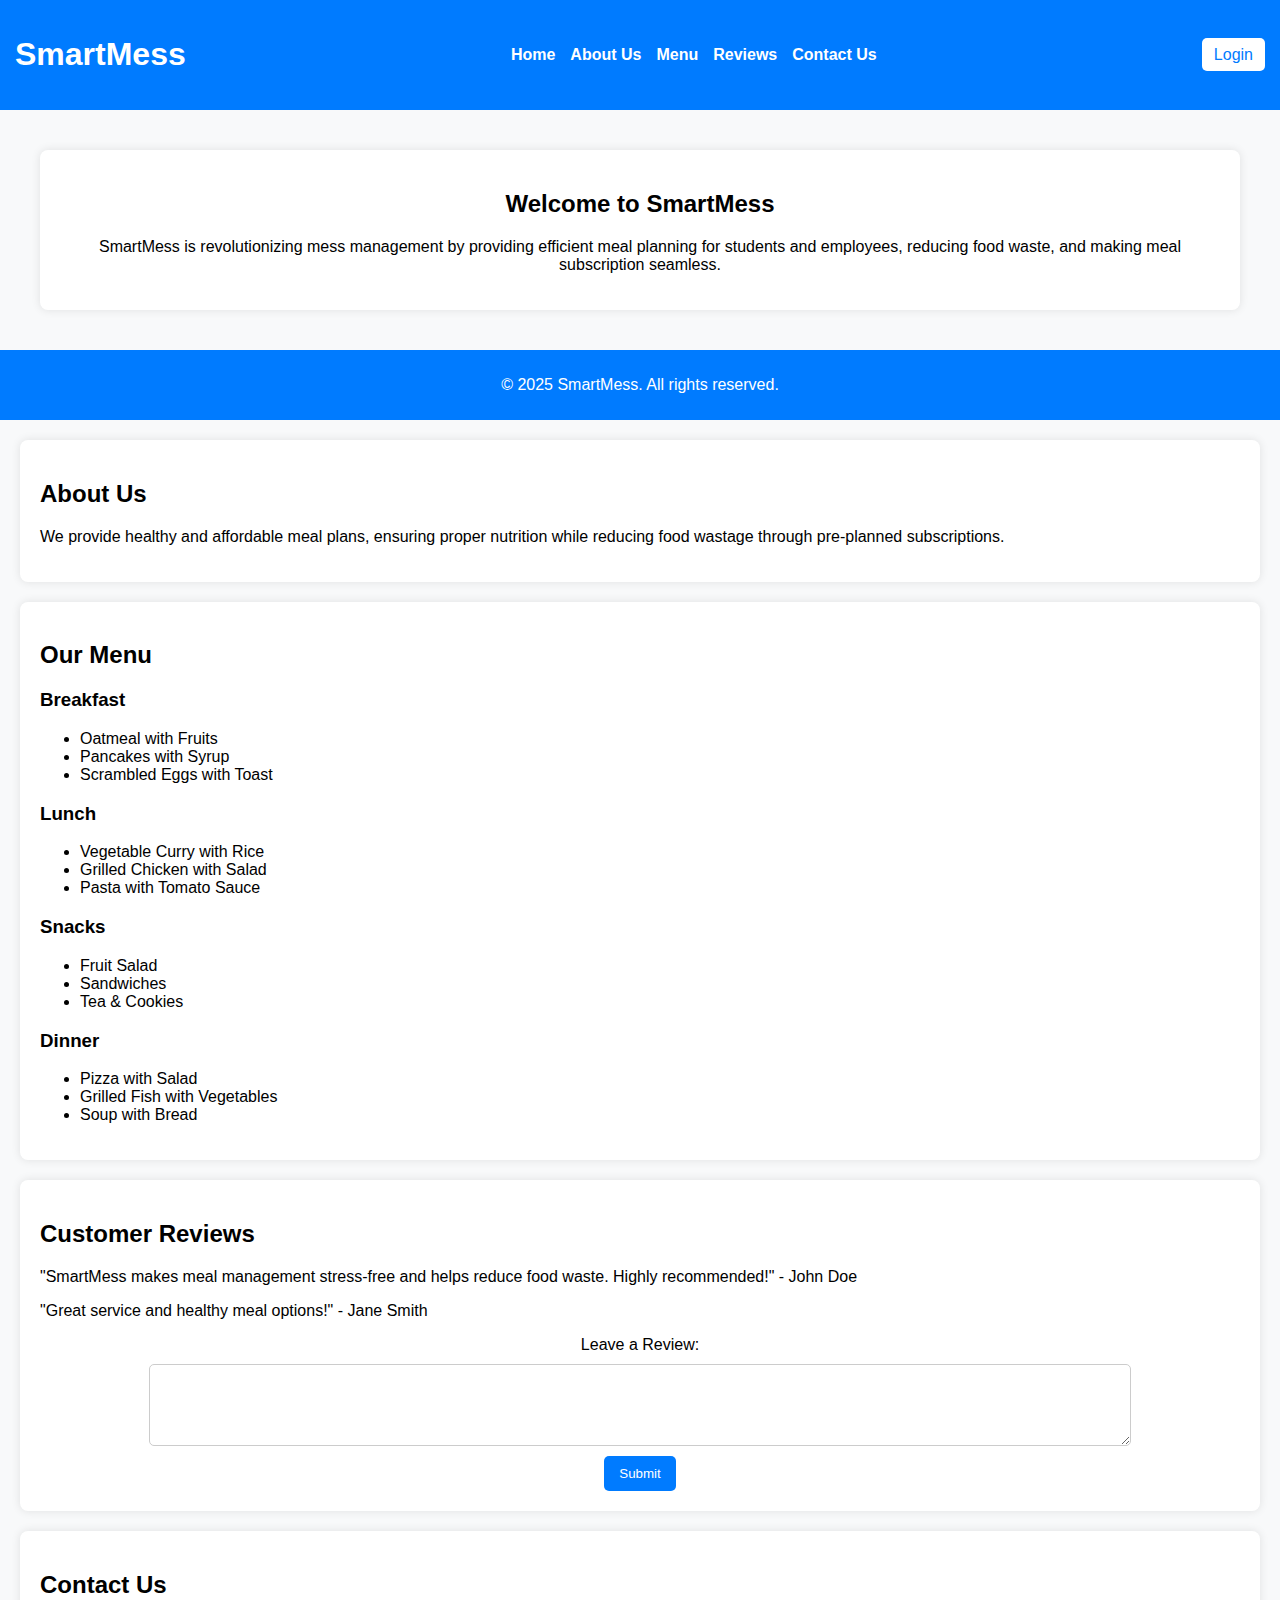
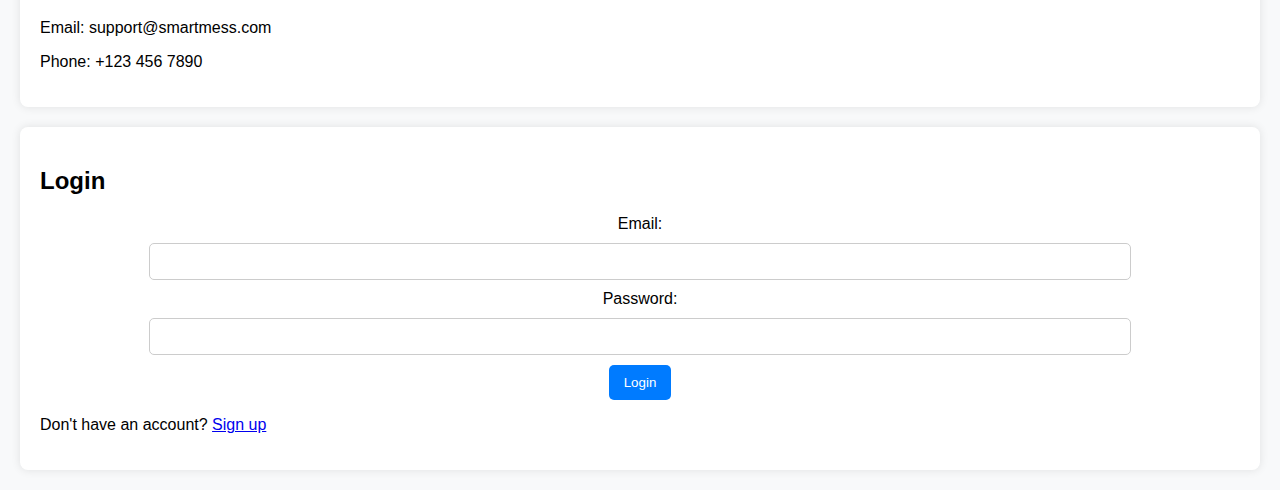
==== index.html @ e80004be "Add files via upload" ====
<!DOCTYPE html>
<html lang="en">
<head>
    <meta charset="UTF-8">
    <meta name="viewport" content="width=device-width, initial-scale=1.0">
    <title>SmartMess - Home</title>
    <link rel="stylesheet" href="styles.css">
</head>
<body>
    <header>
        <h1 text-align="centre">SmartMess</h1>
        <nav>
            <ul>
                <li><a href="index.html">Home</a></li>
                <li><a href="about.html">About Us</a></li>
                <li><a href="menu.html">Menu</a></li>
                <li><a href="reviews.html">Reviews</a></li>
                <li><a href="contact.html">Contact Us</a></li>
            </ul>
        </nav>
        <div class="login-bar">
            <a href="login.html" class="btn">Login</a>
        </div>
    </header>
    
    <main>
        <section id="home">
            <h2>Welcome to SmartMess</h2>
            <p>SmartMess is revolutionizing mess management by providing efficient meal planning for students and employees, reducing food waste, and making meal subscription seamless.</p>
        </section>
    </main>

    <footer>
        <p>&copy; 2025 SmartMess. All rights reserved.</p>
    </footer>

    <!-- About Us Page -->
    <section id="about">
        <h2>About Us</h2>
        <p>We provide healthy and affordable meal plans, ensuring proper nutrition while reducing food wastage through pre-planned subscriptions.</p>
    </section>

    <!-- Menu Page -->
    <section id="menu">
        <h2>Our Menu</h2>
        <h3>Breakfast</h3>
        <ul>
            <li>Oatmeal with Fruits</li>
            <li>Pancakes with Syrup</li>
            <li>Scrambled Eggs with Toast</li>
        </ul>
        <h3>Lunch</h3>
        <ul>
            <li>Vegetable Curry with Rice</li>
            <li>Grilled Chicken with Salad</li>
            <li>Pasta with Tomato Sauce</li>
        </ul>
        <h3>Snacks</h3>
        <ul>
            <li>Fruit Salad</li>
            <li>Sandwiches</li>
            <li>Tea & Cookies</li>
        </ul>
        <h3>Dinner</h3>
        <ul>
            <li>Pizza with Salad</li>
            <li>Grilled Fish with Vegetables</li>
            <li>Soup with Bread</li>
        </ul>
    </section>

    <!-- Reviews Page -->
    <section id="reviews">
        <h2>Customer Reviews</h2>
        <p>"SmartMess makes meal management stress-free and helps reduce food waste. Highly recommended!" - John Doe</p>
        <p>"Great service and healthy meal options!" - Jane Smith</p>
        <form>
            <label for="review">Leave a Review:</label>
            <textarea id="review" name="review" rows="4"></textarea>
            <button type="submit">Submit</button>
        </form>
    </section>

    <!-- Contact Us Page -->
    <section id="contact">
        <h2>Contact Us</h2>
        <p>Email: support@smartmess.com</p>
        <p>Phone: +123 456 7890</p>
    </section>

    <!-- Login Page -->
    <section id="login">
        <h2>Login</h2>
        <form action="#" method="POST">
            <label for="email">Email:</label>
            <input type="email" id="email" name="email" required>
            
            <label for="password">Password:</label>
            <input type="password" id="password" name="password" required>
            
            <button type="submit">Login</button>
        </form>
        <p>Don't have an account? <a href="signup.html">Sign up</a></p>
    </section>
</body>
</html>
---- styles.css ----
/* styles.css */
body {
  font-family: Arial, sans-serif;
  margin: 0;
  padding: 0;
  background-color: #f8f9fa;
}

header {
  display: flex;
  justify-content: space-between;
  align-items: center;
  background-color: #007bff;
  padding: 15px;
  color: white;
}

nav ul {
  list-style: none;
  display: flex;
  gap: 15px;
  margin: 0;
  padding: 0;
}

nav ul li a {
  color: white;
  text-decoration: none;
  font-weight: bold;
}

nav ul li a:hover {
  text-decoration: underline;
}

.login-bar .btn {
  background-color: white;
  color: #007bff;
  padding: 8px 12px;
  text-decoration: none;
  border-radius: 5px;
}

main {
  padding: 20px;
  text-align: center;
}

section {
  padding: 20px;
  margin: 20px;
  background-color: white;
  border-radius: 8px;
  box-shadow: 0px 0px 10px rgba(0, 0, 0, 0.1);
}

form {
  display: flex;
  flex-direction: column;
  align-items: center;
  gap: 10px;
}

form input, form textarea {
  width: 80%;
  padding: 10px;
  border: 1px solid #ccc;
  border-radius: 5px;
}

button {
  background-color: #007bff;
  color: white;
  border: none;
  padding: 10px 15px;
  cursor: pointer;
  border-radius: 5px;
}

button:hover {
  background-color: #0056b3;
}

footer {
  text-align: center;
  padding: 10px;
  background-color: #007bff;
  color: white;
}
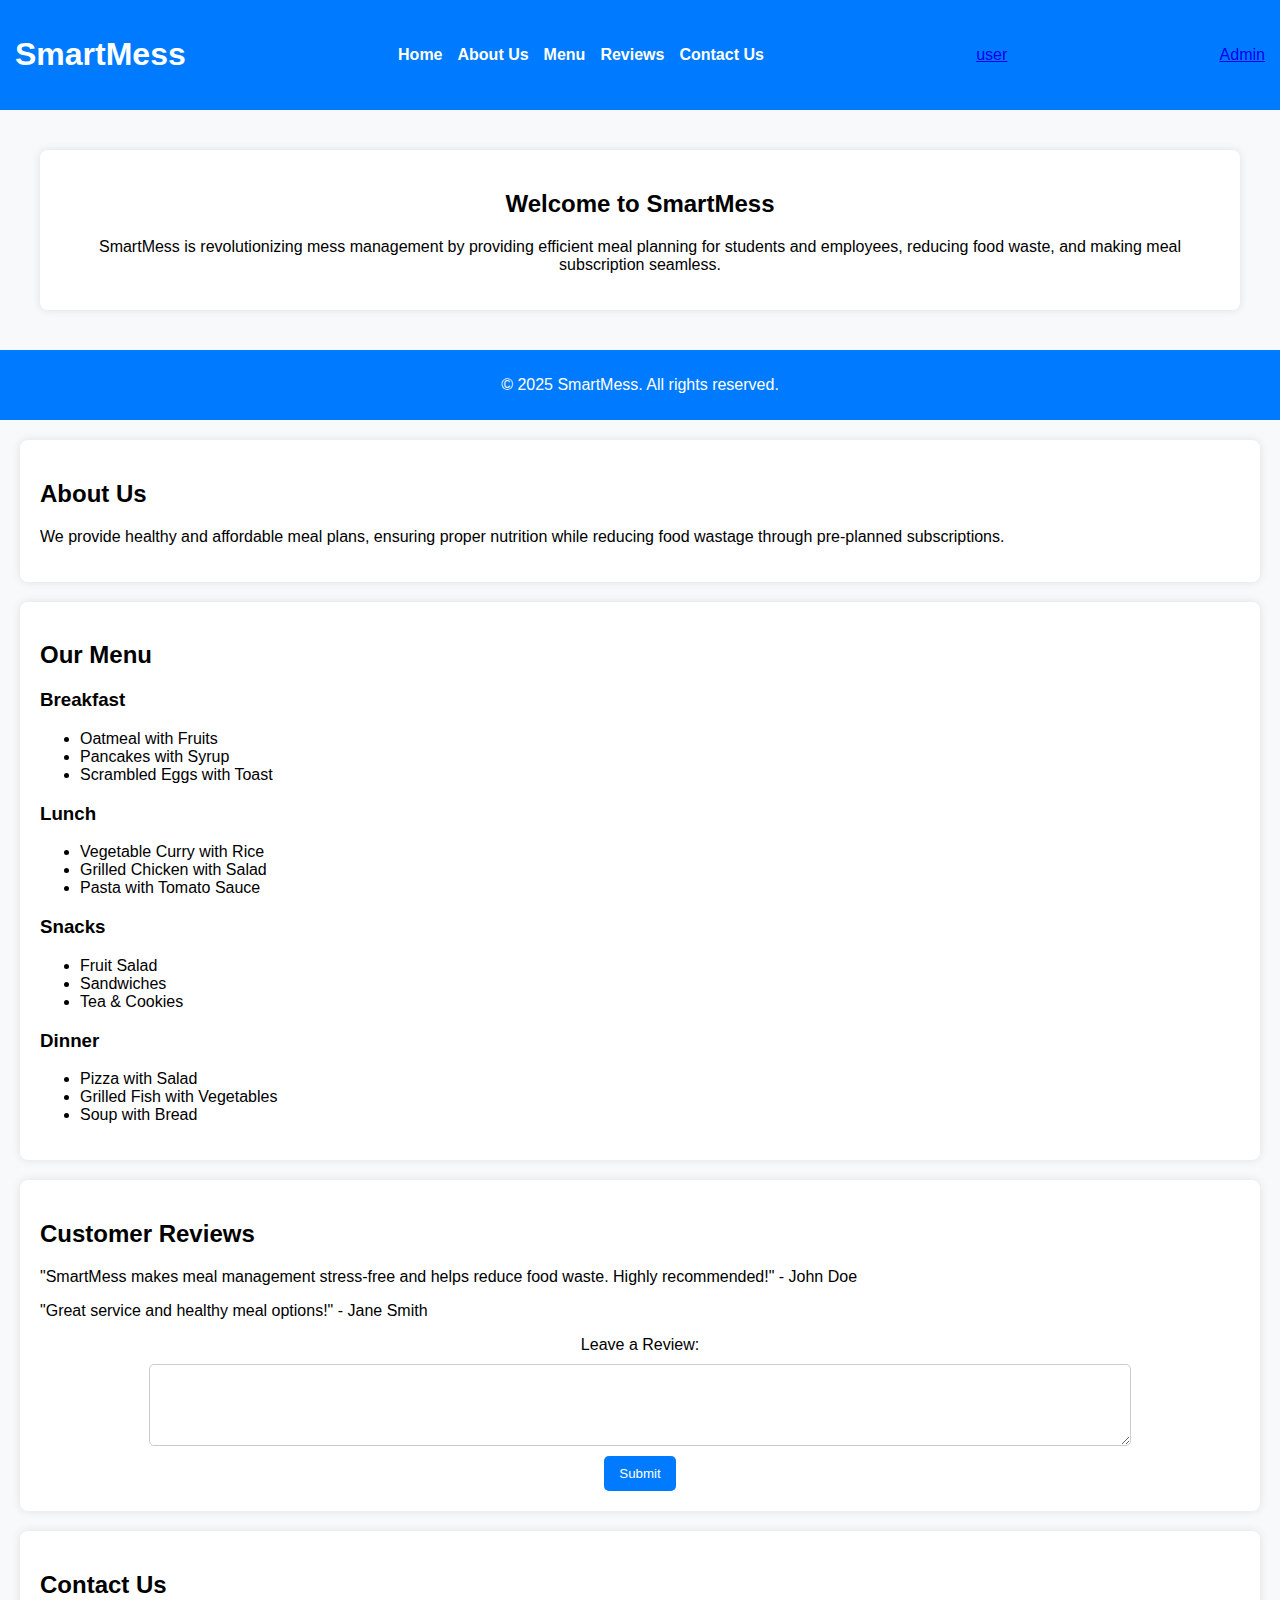
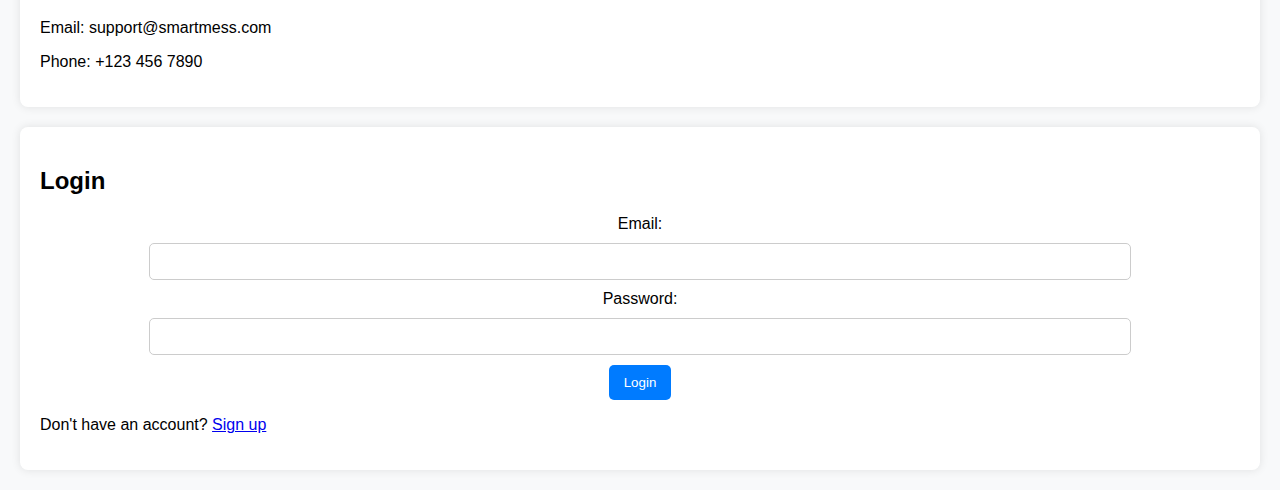
==== commit 6d676d7a: "Update index.html" ====
--- a/index.html
+++ b/index.html
@@ -7,19 +7,23 @@
     <link rel="stylesheet" href="styles.css">
 </head>
 <body>
-    <header>
+<header>
         <h1 text-align="centre">SmartMess</h1>
         <nav>
             <ul>
-                <li><a href="index.html">Home</a></li>
+                    <li><a href="index.html">Home</a></li>
                 <li><a href="about.html">About Us</a></li>
                 <li><a href="menu.html">Menu</a></li>
                 <li><a href="reviews.html">Reviews</a></li>
                 <li><a href="contact.html">Contact Us</a></li>
+                
             </ul>
         </nav>
-        <div class="login-bar">
-            <a href="login.html" class="btn">Login</a>
+        <div class="user-bar">
+            <a href="user.html" class="btn">user</a>
+        </div>
+        <div class="Admin-bar">
+            <a href="Admin.html" class="btn">Admin</a>
         </div>
     </header>
     
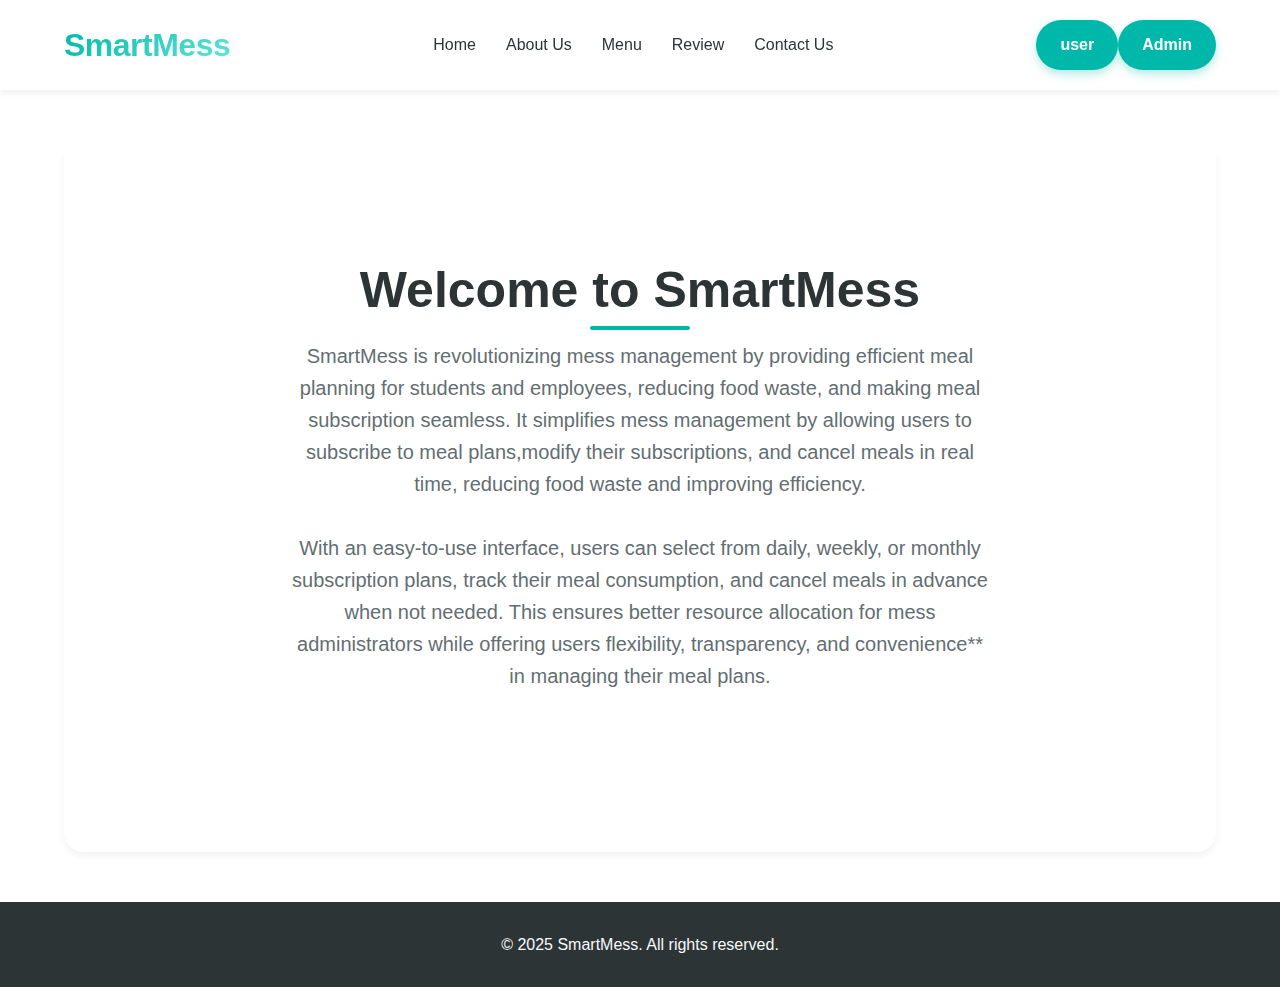
==== commit 9ebfd783: "Update index.html" ====
--- a/index.html
+++ b/index.html
@@ -11,101 +11,43 @@
         <h1 text-align="centre">SmartMess</h1>
         <nav>
             <ul>
-                    <li><a href="index.html">Home</a></li>
-                <li><a href="about.html">About Us</a></li>
-                <li><a href="menu.html">Menu</a></li>
-                <li><a href="reviews.html">Reviews</a></li>
-                <li><a href="contact.html">Contact Us</a></li>
+                    <li><a href="/index.html">Home</a></li>
+                <li><a href="/about.html">About Us</a></li>
+                <li><a href="/menu.html">Menu</a></li>
+                <li><a href="/reviews.html">Review</a></li>
+                <li><a href="/contact.html">Contact Us</a></li>
                 
             </ul>
         </nav>
         <div class="user-bar">
-            <a href="user.html" class="btn">user</a>
+            <a href="/user profile.html" class="btn">user</a>
         </div>
         <div class="Admin-bar">
-            <a href="Admin.html" class="btn">Admin</a>
+            <a href="/admin form.html" class="btn">Admin</a>
         </div>
     </header>
     
     <main>
         <section id="home">
             <h2>Welcome to SmartMess</h2>
-            <p>SmartMess is revolutionizing mess management by providing efficient meal planning for students and employees, reducing food waste, and making meal subscription seamless.</p>
+            <p>
+                SmartMess is revolutionizing mess management by providing efficient meal planning for students and employees, reducing food waste, and making meal subscription seamless. It simplifies mess management by allowing users to subscribe to meal plans,modify their subscriptions, and cancel meals in real time, reducing food waste and improving efficiency.  
+                <br>
+                <br>
+                
+                With an easy-to-use interface, users can select from daily, weekly, or monthly subscription plans, track their meal consumption, and cancel meals in advance when not needed. This ensures better resource allocation for mess administrators while offering users flexibility, transparency, and convenience** in managing their meal plans.
+            </p>
         </section>
+        
     </main>
+
 
     <footer>
         <p>&copy; 2025 SmartMess. All rights reserved.</p>
     </footer>
 
-    <!-- About Us Page -->
-    <section id="about">
-        <h2>About Us</h2>
-        <p>We provide healthy and affordable meal plans, ensuring proper nutrition while reducing food wastage through pre-planned subscriptions.</p>
-    </section>
-
-    <!-- Menu Page -->
-    <section id="menu">
-        <h2>Our Menu</h2>
-        <h3>Breakfast</h3>
-        <ul>
-            <li>Oatmeal with Fruits</li>
-            <li>Pancakes with Syrup</li>
-            <li>Scrambled Eggs with Toast</li>
-        </ul>
-        <h3>Lunch</h3>
-        <ul>
-            <li>Vegetable Curry with Rice</li>
-            <li>Grilled Chicken with Salad</li>
-            <li>Pasta with Tomato Sauce</li>
-        </ul>
-        <h3>Snacks</h3>
-        <ul>
-            <li>Fruit Salad</li>
-            <li>Sandwiches</li>
-            <li>Tea & Cookies</li>
-        </ul>
-        <h3>Dinner</h3>
-        <ul>
-            <li>Pizza with Salad</li>
-            <li>Grilled Fish with Vegetables</li>
-            <li>Soup with Bread</li>
-        </ul>
-    </section>
-
-    <!-- Reviews Page -->
-    <section id="reviews">
-        <h2>Customer Reviews</h2>
-        <p>"SmartMess makes meal management stress-free and helps reduce food waste. Highly recommended!" - John Doe</p>
-        <p>"Great service and healthy meal options!" - Jane Smith</p>
-        <form>
-            <label for="review">Leave a Review:</label>
-            <textarea id="review" name="review" rows="4"></textarea>
-            <button type="submit">Submit</button>
-        </form>
-    </section>
-
-    <!-- Contact Us Page -->
-    <section id="contact">
-        <h2>Contact Us</h2>
-        <p>Email: support@smartmess.com</p>
-        <p>Phone: +123 456 7890</p>
-    </section>
-
-    <!-- Login Page -->
-    <section id="login">
-        <h2>Login</h2>
-        <form action="#" method="POST">
-            <label for="email">Email:</label>
-            <input type="email" id="email" name="email" required>
-            
-            <label for="password">Password:</label>
-            <input type="password" id="password" name="password" required>
-            
-            <button type="submit">Login</button>
-        </form>
-        <p>Don't have an account? <a href="signup.html">Sign up</a></p>
-    </section>
+    
+    
 </body>
 </html>
 
--- a/styles.css
+++ b/styles.css
@@ -1,89 +1,449 @@
-/* styles.css */
-body {
-  font-family: Arial, sans-serif;
+/* Reset and Base Styles */
+* {
   margin: 0;
   padding: 0;
-  background-color: #f8f9fa;
-}
-
+  box-sizing: border-box;
+}
+
+:root {
+  --primary: #00b8a9;
+  --primary-light: #61e4d9;
+  --secondary: #f8615a;
+  --secondary-light: #ff8c87;
+  --text-dark: #2d3436;
+  --text-light: #636e72;
+  --background: #ffffff;
+  --background-alt: #f7f9fc;
+  --border: #e0e0e0;
+  --shadow: 0 4px 6px rgba(0, 0, 0, 0.05);
+  --shadow-hover: 0 10px 15px rgba(0, 0, 0, 0.1);
+  --transition: all 0.3s ease;
+}
+
+html {
+  font-size: 62.5%;
+  scroll-behavior: smooth;
+}
+
+body {
+  font-family: 'Inter', 'Segoe UI', Roboto, sans-serif;
+  font-size: 1.6rem;
+  line-height: 1.6;
+  color: var(--text-dark);
+  background-color: var(--background);
+  overflow-x: hidden;
+  cursor: url('data:image/svg+xml;utf8,<svg xmlns="http://www.w3.org/2000/svg" width="24" height="24" viewBox="0 0 24 24" fill="none" stroke="%2300b8a9" stroke-width="2" stroke-linecap="round" stroke-linejoin="round"><circle cx="12" cy="12" r="10"/></svg>') 12 12, auto;
+}
+
+a, button, input[type="submit"], .btn {
+  cursor: url('data:image/svg+xml;utf8,<svg xmlns="http://www.w3.org/2000/svg" width="24" height="24" viewBox="0 0 24 24" fill="none" stroke="%23f8615a" stroke-width="2" stroke-linecap="round" stroke-linejoin="round"><path d="M5 12h14"/><path d="M12 5l7 7-7 7"/></svg>') 12 12, pointer;
+}
+
+/* Typography */
+h1, h2, h3, h4, h5, h6 {
+  font-weight: 700;
+  line-height: 1.2;
+  margin-bottom: 2rem;
+  color: var(--text-dark);
+}
+
+h1 {
+  font-size: 4.8rem;
+  letter-spacing: -0.5px;
+}
+
+h2 {
+  font-size: 3.6rem;
+  position: relative;
+  display: inline-block;
+  margin-bottom: 4rem;
+}
+
+h2::after {
+  content: '';
+  position: absolute;
+  bottom: -1rem;
+  left: 0;
+  width: 60px;
+  height: 4px;
+  background-color: var(--primary);
+  border-radius: 2px;
+}
+
+h3 {
+  font-size: 2.4rem;
+  margin-bottom: 1.5rem;
+}
+
+p {
+  margin-bottom: 2rem;
+  color: var(--text-light);
+}
+
+a {
+  text-decoration: none;
+  color: var(--primary);
+  transition: var(--transition);
+}
+
+a:hover {
+  color: var(--primary-light);
+}
+
+/* Layout */
 header {
   display: flex;
   justify-content: space-between;
   align-items: center;
-  background-color: #007bff;
-  padding: 15px;
+  padding: 2rem 5%;
+  background-color: var(--background);
+  box-shadow: var(--shadow);
+  position: sticky;
+  top: 0;
+  z-index: 100;
+}
+
+header h1 {
+  font-size: 3.2rem;
+  margin-bottom: 0;
+  background: linear-gradient(135deg, var(--primary), var(--primary-light));
+  -webkit-background-clip: text;
+  -webkit-text-fill-color: transparent;
+  background-clip: text;
+  text-fill-color: transparent;
+}
+
+nav {
+  flex: 1;
+  display: flex;
+  justify-content: center;
+}
+
+nav ul {
+  display: flex;
+  list-style: none;
+  gap: 3rem;
+}
+
+nav a {
+  color: var(--text-dark);
+  font-weight: 500;
+  position: relative;
+  padding: 0.5rem 0;
+}
+
+nav a::after {
+  content: '';
+  position: absolue;
+  bottom: 0;
+  left: 0;
+  width: 0;
+  height: 2px;
+  background-color: var(--primary);
+  transition: var(--transition);
+}
+
+nav a:hover {
+  color: var(--primary);
+}
+
+nav a:hover::after {
+  width: 100%;
+}
+
+.login-bar {
+  margin-left: 2rem;
+}
+
+main {
+  min-height: calc(100vh - 20rem);
+  padding: 5rem 5%;
+}
+
+section {
+  max-width: 120rem;
+  margin: 0 auto;
+  padding: 8rem 2rem;
+}
+
+footer {
+  background-color: var(--text-dark);
+  color: var(--background);
+  text-align: center;
+  padding: 3rem 0;
+}
+
+footer p {
+  color: var(--background-alt);
+  margin-bottom: 0;
+}
+
+/* Components */
+.btn {
+  display: inline-block;
+  padding: 1.2rem 2.4rem;
+  background-color: var(--primary);
   color: white;
-}
-
-nav ul {
-  list-style: none;
-  display: flex;
-  gap: 15px;
-  margin: 0;
-  padding: 0;
-}
-
-nav ul li a {
+  border-radius: 50px;
+  font-weight: 600;
+  transition: var(--transition);
+  border: none;
+  box-shadow: 0 4px 10px rgba(0, 184, 169, 0.3);
+}
+
+.btn:hover {
+  background-color: var(--primary-light);
+  transform: translateY(-3px);
+  box-shadow: 0 6px 15px rgba(0, 184, 169, 0.4);
   color: white;
-  text-decoration: none;
-  font-weight: bold;
-}
-
-nav ul li a:hover {
-  text-decoration: underline;
-}
-
-.login-bar .btn {
-  background-color: white;
-  color: #007bff;
-  padding: 8px 12px;
-  text-decoration: none;
-  border-radius: 5px;
-}
-
-main {
-  padding: 20px;
+}
+
+/* Home Section */
+#home {
   text-align: center;
-}
-
-section {
-  padding: 20px;
-  margin: 20px;
-  background-color: white;
-  border-radius: 8px;
-  box-shadow: 0px 0px 10px rgba(0, 0, 0, 0.1);
-}
-
-form {
+  padding: 12rem 2rem;
+  background: linear-gradient(135deg, rgba(255, 255, 255, 0.9), rgba(255, 255, 255, 0.7)), 
+              url('https://images.unsplash.com/photo-1504674900247-0877df9cc836?ixlib=rb-1.2.1&auto=format&fit=crop&w=1350&q=80');
+  background-size: cover;
+  background-position: center;
+  border-radius: 20px;
+  box-shadow: var(--shadow);
+}
+
+#home h2 {
+  font-size: 5rem;
+  margin-bottom: 2rem;
+}
+
+#home h2::after {
+  left: 50%;
+  transform: translateX(-50%);
+  width: 100px;
+}
+
+#home p {
+  max-width: 70rem;
+  margin: 0 auto 4rem;
+  font-size: 2rem;
+}
+
+/* About Section */
+#about {
   display: flex;
   flex-direction: column;
   align-items: center;
-  gap: 10px;
-}
-
-form input, form textarea {
-  width: 80%;
-  padding: 10px;
-  border: 1px solid #ccc;
-  border-radius: 5px;
-}
-
-button {
-  background-color: #007bff;
+  background-color: var(--background-alt);
+  border-radius: 20px;
+  padding: 8rem 4rem;
+}
+
+/* Menu Section */
+#menu {
+  background-color: var(--background);
+}
+
+#menu ul {
+  list-style: none;
+  margin-bottom: 4rem;
+}
+
+#menu li {
+  padding: 1.5rem 0;
+  border-bottom: 1px solid var(--border);
+  transition: var(--transition);
+  display: flex;
+  align-items: center;
+}
+
+#menu li::before {
+  content: '•';
+  color: var(--primary);
+  font-weight: bold;
+  display: inline-block;
+  width: 1.5rem;
+  margin-right: 1rem;
+}
+
+#menu li:hover {
+  transform: translateX(10px);
+  color: var(--primary);
+}
+
+/* Reviews Section */
+#reviews {
+  background-color: var(--background-alt);
+  border-radius: 20px;
+  padding: 8rem 4rem;
+}
+
+#reviews p {
+  background-color: var(--background);
+  padding: 2rem;
+  border-radius: 10px;
+  box-shadow: var(--shadow);
+  margin-bottom: 3rem;
+  position: relative;
+}
+
+#reviews p::before {
+  content: '"';
+  font-size: 6rem;
+  color: var(--primary-light);
+  position: absolute;
+  top: -2rem;
+  left: 1rem;
+  opacity: 0.2;
+}
+
+/* Contact Section */
+#contact {
+  text-align: center;
+}
+
+#contact p {
+  font-size: 1.8rem;
+  margin-bottom: 1.5rem;
+}
+
+/* Forms */
+form {
+  max-width: 50rem;
+  margin: 0 auto;
+}
+
+label {
+  display: block;
+  margin-bottom: 0.8rem;
+  font-weight: 500;
+}
+
+input, textarea {
+  width: 100%;
+  padding: 1.5rem;
+  margin-bottom: 2rem;
+  border: 1px solid var(--border);
+  border-radius: 8px;
+  font-family: inherit;
+  font-size: 1.6rem;
+  transition: var(--transition);
+}
+
+input:focus, textarea:focus {
+  outline: none;
+  border-color: var(--primary);
+  box-shadow: 0 0 0 3px rgba(0, 184, 169, 0.2);
+}
+
+textarea {
+  resize: vertical;
+  min-height: 12rem;
+}
+
+button[type="submit"] {
+  background-color: var(--primary);
   color: white;
   border: none;
-  padding: 10px 15px;
-  cursor: pointer;
-  border-radius: 5px;
-}
-
-button:hover {
-  background-color: #0056b3;
-}
-
-footer {
+  border-radius: 8px;
+  padding: 1.5rem 3rem;
+  font-weight: 600;
+  transition: var(--transition);
+}
+
+button[type="submit"]:hover {
+  background-color: var(--primary-light);
+  transform: translateY(-3px);
+}
+
+/* Login Page */
+#login {
+  max-width: 50rem;
+  margin: 5rem auto;
+  padding: 4rem;
+  background-color: var(--background);
+  border-radius: 20px;
+  box-shadow: var(--shadow);
+}
+
+#login h2 {
   text-align: center;
-  padding: 10px;
-  background-color: #007bff;
-  color: white;
-}
+}
+
+#login h2::after {
+  left: 50%;
+  transform: translateX(-50%);
+}
+
+#login p {
+  text-align: center;
+  margin-top: 2rem;
+}
+
+/* Responsive Design */
+@media (max-width: 1024px) {
+  html {
+    font-size: 56.25%;
+  }
+}
+
+@media (max-width: 768px) {
+  html {
+    font-size: 50%;
+  }
+  
+  header {
+    flex-direction: column;
+    padding: 2rem;
+  }
+  
+  header h1 {
+    margin-bottom: 2rem;
+  }
+  
+  nav ul {
+    gap: 2rem;
+  }
+  
+  .login-bar {
+    margin: 2rem 0 0;
+  }
+}
+
+@media (max-width: 576px) {
+  nav ul {
+    flex-direction: column;
+    align-items: center;
+    gap: 1rem;
+  }
+  
+  #home {
+    padding: 8rem 2rem;
+  }
+  
+  #home h2 {
+    font-size: 3.6rem;
+  }
+  
+  #home p {
+    font-size: 1.8rem;
+  }
+  
+  section {
+    padding: 6rem 2rem;
+  }
+}
+
+/* Animation for page transitions */
+@keyframes fadeIn {
+  from {
+    opacity: 0;
+    transform: translateY(20px);
+  }
+  to {
+    opacity: 1;
+    transform: translateY(0);
+  }
+}
+
+section {
+  animation: fadeIn 0.8s ease-out;
+}
